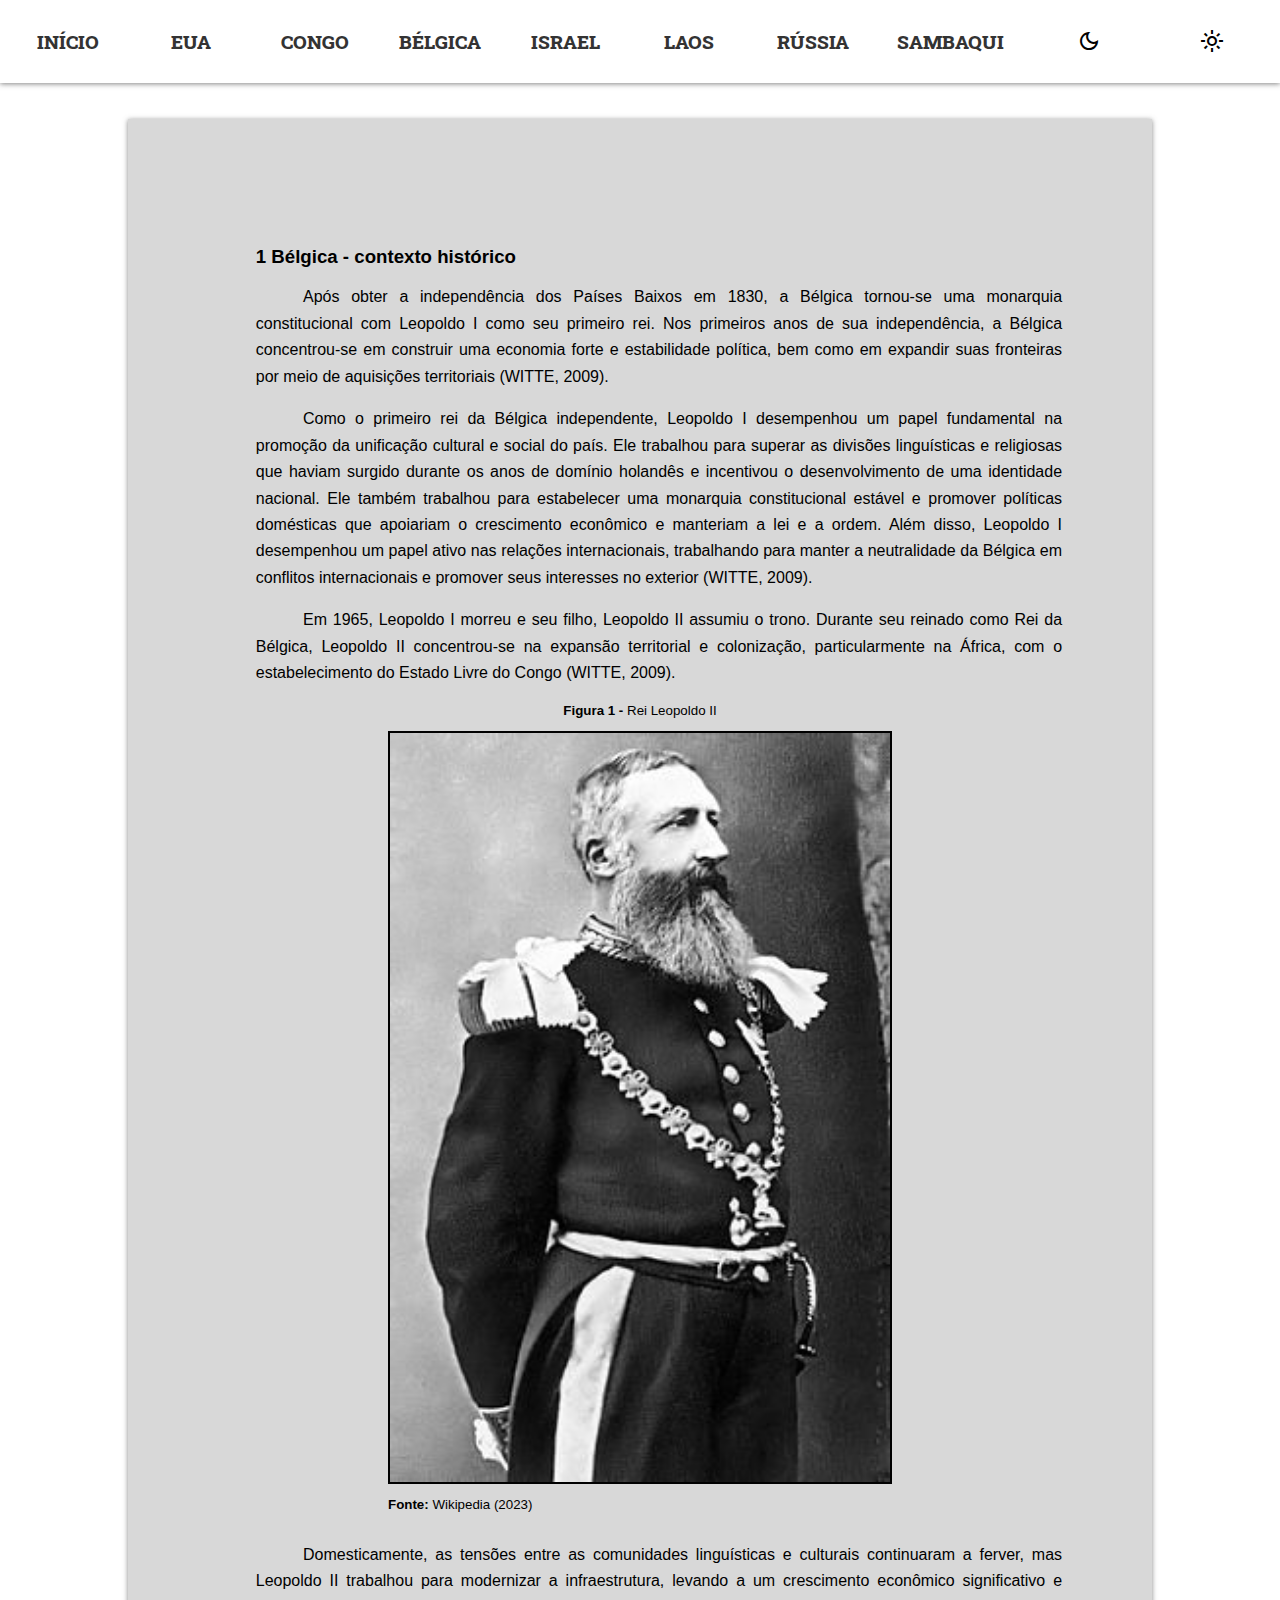
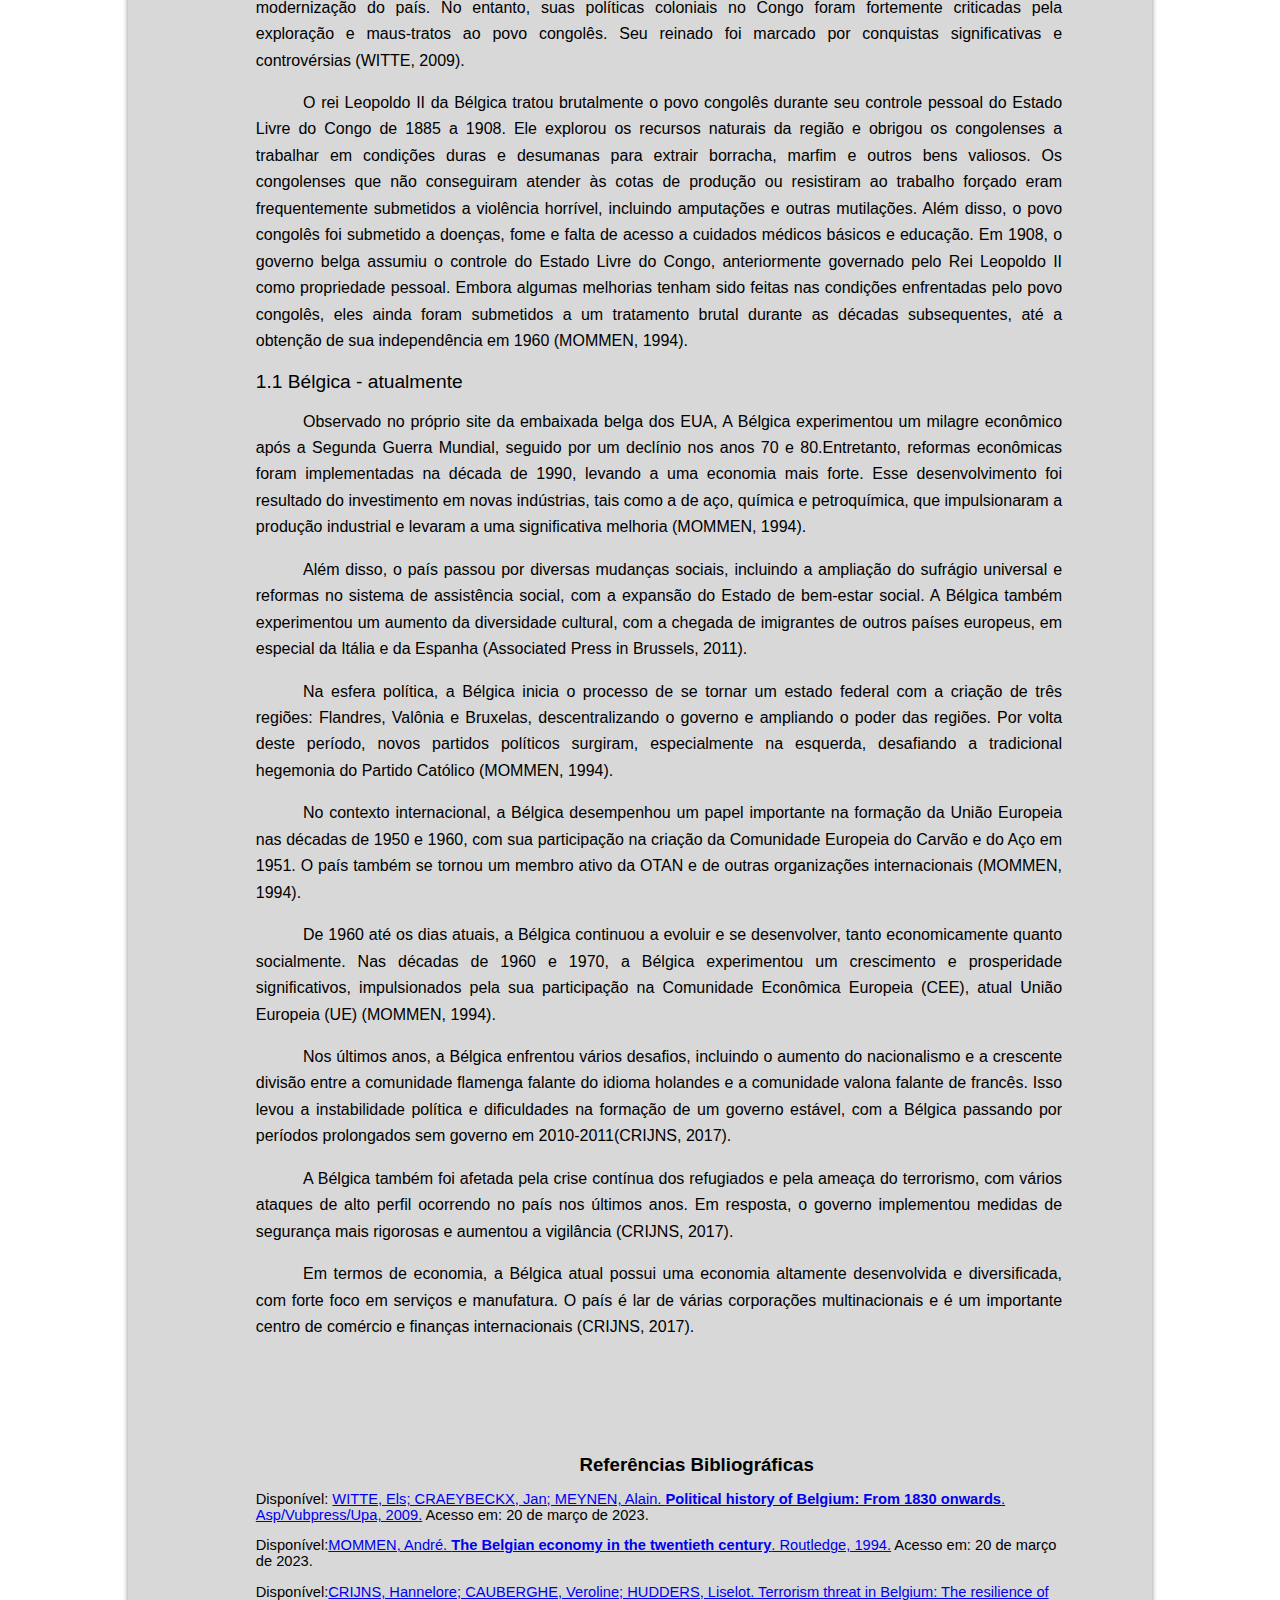
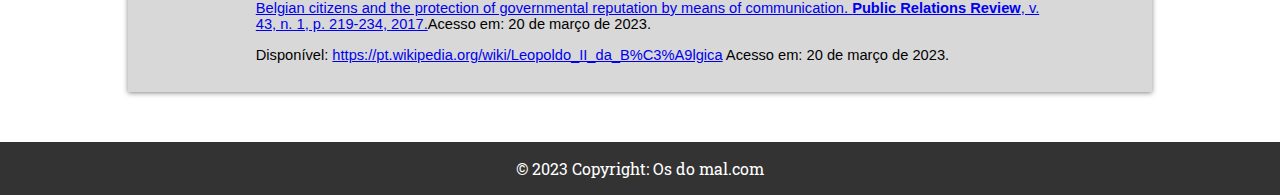
==== Belgica.html @ b2eecdba "commit" ====
<!DOCTYPE html>
<html lang="en">
<head>
    <meta charset="UTF-8">
    <meta http-equiv="X-UA-Compatible" content="IE=edge">
    <meta name="viewport" content="width=device-width, initial-scale=1.0">
    <title>Bélgica</title>
    <link rel="stylesheet" href="trabalho1.2.css">
    <link rel="shortcut icon" href="images/all32.png" type="image/x-icon">
    <style>
      @import url('https://fonts.googleapis.com/css2?family=Roboto+Slab&display=swap');
    </style>
    <link rel="stylesheet" href="https://fonts.googleapis.com/css2?family=Material+Symbols+Outlined:opsz,wght,FILL,GRAD@48,400,0,0" />
<style>
  
  .dark-mode {
    background-color: rgb(47, 48, 49);
    transition: 400ms;
  }

  .text-dark-mode a {
    color: white;
    transition: 400ms;
  }

  .title-dark-mode .text {
    color: white;
    transition: 400ms;
  }
  
 .light-mode {
  background-color: var(--light);
  transition: 400ms;
 }
 
 .text-light-mode a {
  color: var(--dark);
  transition: 400ms;
 }

 .title-light-mode .text {
  color: var(--dark);
  transition: 400ms;
 }
 .dark-mode footer {
  background-color: var(--light);
 }

 .dark-mode footer>p {
  color: black;
 }
 .dark-mode .referencia>a {
  color: blue;
}
</style>
  </head>
<body>
    <div class="wrapper">
      <nav class="main-nav">
        <ul>
          <li ><a href="index.html" >Início</a></li>
          <li><a href="EUA.html">EUA</a></li>
          <li><a href="Congo.html">Congo</a></li>
          <li><a href="Belgica.html">Bélgica</a></li>
          <li><a href="Israel.html">Israel</a></li>
          <li><a href="Laos.html">Laos</a></li>
          <li><a href="Russia.html">Rússia</a></li>
          <li><a href="Sambaqui.html">Sambaqui</a></li>
          <button class="material-symbols-outlined" onclick="darkMode()">
            dark_mode
           </button>
           <li style="display: inline-grid;
           align-items: center;
           justify-content: center;
           background-color: #33333300;
           border: 0;">
           <button class="material-symbols-outlined" onclick="lightMode()">
            light_mode
          </button></li>
        </ul>
        
      </nav>
      <section class="bodytext">
      <main class="showcase">
      <h1 class="titulo"> 1 Bélgica -  contexto histórico</h1>
    
      <p class="congo">Após obter a independência dos Países Baixos em 1830, a Bélgica tornou-se uma monarquia constitucional com Leopoldo I como seu primeiro rei. Nos primeiros anos de sua independência, a Bélgica concentrou-se em construir uma economia forte e estabilidade política, bem como em expandir suas fronteiras por meio de aquisições territoriais (WITTE, 2009).</p>
      <p class="congo">Como o primeiro rei da Bélgica independente, Leopoldo I desempenhou um papel fundamental na promoção da unificação cultural e social do país. Ele trabalhou para superar as divisões linguísticas e religiosas que haviam surgido durante os anos de domínio holandês e incentivou o desenvolvimento de uma identidade nacional. Ele também trabalhou para estabelecer uma monarquia constitucional estável e promover políticas domésticas que apoiariam o crescimento econômico e manteriam a lei e a ordem. Além disso, Leopoldo I desempenhou um papel ativo nas relações internacionais, trabalhando para manter a neutralidade da Bélgica em conflitos internacionais e promover seus interesses no exterior (WITTE, 2009).</p>
      <p class="congo">Em 1965, Leopoldo I morreu e seu filho, Leopoldo II assumiu o trono. Durante seu reinado como Rei da Bélgica, Leopoldo II concentrou-se na expansão territorial e colonização, particularmente na África, com o estabelecimento do Estado Livre do Congo (WITTE, 2009).</p>
      <p class="imageTitle"> <b>Figura 1 - </b>Rei Leopoldo II</p>
      <div class="itemImg">
        <div class="fontImg">
        <img src="images/belgLeopoldo.jpg" alt="" class="image">
        <p class="imagemSubtitulo"> <b>Fonte:</b> Wikipedia (2023) </p>
      </div>
      </div>
      <p class="congo">Domesticamente, as tensões entre as comunidades linguísticas e culturais continuaram a ferver, mas Leopoldo II trabalhou para modernizar a infraestrutura, levando a um crescimento econômico significativo e modernização do país. No entanto, suas políticas coloniais no Congo foram fortemente criticadas pela exploração e maus-tratos ao povo congolês. Seu reinado foi marcado por conquistas significativas e controvérsias (WITTE, 2009).</p>
      <p class="congo">O rei Leopoldo II da Bélgica tratou brutalmente o povo congolês durante seu controle pessoal do Estado Livre do Congo de 1885 a 1908. Ele explorou os recursos naturais da região e obrigou os congolenses a trabalhar em condições duras e desumanas para extrair borracha, marfim e outros bens valiosos. Os congolenses que não conseguiram atender às cotas de produção ou resistiram ao trabalho forçado eram frequentemente submetidos a violência horrível, incluindo amputações e outras mutilações. Além disso, o povo congolês foi submetido a doenças, fome e falta de acesso a cuidados médicos básicos e educação. Em 1908, o governo belga assumiu o controle do Estado Livre do Congo, anteriormente governado pelo Rei Leopoldo II como propriedade pessoal. Embora algumas melhorias tenham sido feitas nas condições enfrentadas pelo povo congolês, eles ainda foram submetidos a um tratamento brutal durante as décadas subsequentes, até a obtenção de sua independência em 1960 (MOMMEN, 1994).</p>
    
      <h1 class="subtitulo"> 1.1 Bélgica - atualmente</h1>

      <p class="congo">Observado no próprio site da embaixada belga dos EUA, A Bélgica experimentou um milagre econômico após a Segunda Guerra Mundial, seguido por um declínio nos anos 70 e 80.Entretanto, reformas econômicas foram implementadas na década de 1990, levando a uma economia mais forte. Esse desenvolvimento foi resultado do investimento em novas indústrias, tais como a de aço, química e petroquímica, que impulsionaram a produção industrial e levaram a uma significativa melhoria (MOMMEN, 1994).</p>
      <p class="congo">Além disso, o país passou por diversas mudanças sociais, incluindo a ampliação do sufrágio universal e reformas no sistema de assistência social, com a expansão do Estado de bem-estar social. A Bélgica também experimentou um aumento da diversidade cultural, com a chegada de imigrantes de outros países europeus, em especial da Itália e da Espanha (Associated Press in Brussels, 2011).</p>
      <p class="congo">Na esfera política, a Bélgica inicia o processo de se tornar um estado federal com a criação de três regiões: Flandres, Valônia e Bruxelas, descentralizando o governo e ampliando o poder das regiões. Por volta deste período, novos partidos políticos surgiram, especialmente na esquerda, desafiando a tradicional hegemonia do Partido Católico (MOMMEN, 1994).</p>
      <p class="congo">No contexto internacional, a Bélgica desempenhou um papel importante na formação da União Europeia nas décadas de 1950 e 1960, com sua participação na criação da Comunidade Europeia do Carvão e do Aço em 1951. O país também se tornou um membro ativo da OTAN e de outras organizações internacionais (MOMMEN, 1994).</p>
      <p class="congo">De 1960 até os dias atuais, a Bélgica continuou a evoluir e se desenvolver, tanto economicamente quanto socialmente. Nas décadas de 1960 e 1970, a Bélgica experimentou um crescimento e prosperidade significativos, impulsionados pela sua participação na Comunidade Econômica Europeia (CEE), atual União Europeia (UE) (MOMMEN, 1994).</p>
      <p class="congo">Nos últimos anos, a Bélgica enfrentou vários desafios, incluindo o aumento do nacionalismo e a crescente divisão entre a comunidade flamenga falante do idioma holandes e a comunidade valona falante de francês. Isso levou a instabilidade política e dificuldades na formação de um governo estável, com a Bélgica passando por períodos prolongados sem governo em 2010-2011(CRIJNS, 2017).</p>
      <p class="congo">A Bélgica também foi afetada pela crise contínua dos refugiados e pela ameaça do terrorismo, com vários ataques de alto perfil ocorrendo no país nos últimos anos. Em resposta, o governo implementou medidas de segurança mais rigorosas e aumentou a vigilância (CRIJNS, 2017).</p>
      <p class="congo">Em termos de economia, a Bélgica atual possui uma economia altamente desenvolvida e diversificada, com forte foco em serviços e manufatura. O país é lar de várias corporações multinacionais e é um importante centro de comércio e finanças internacionais (CRIJNS, 2017).</p>
      
      <h1 class="titulor">Referências Bibliográficas</h1>
      <p class="referencia"> Disponível: <a href="WITTE, Els; CRAEYBECKX, Jan; MEYNEN, Alain. Political history of Belgium: From 1830 onwards. Asp/Vubpress/Upa, 2009."> WITTE, Els; CRAEYBECKX, Jan; MEYNEN, Alain. <b>Political history of Belgium: From 1830 onwards</b>. Asp/Vubpress/Upa, 2009.</a> Acesso em: 20 de março de 2023.</p>
      <p class="referencia"> Disponível:<a href="MOMMEN, André. The Belgian economy in the twentieth century. Routledge, 1994.">MOMMEN, André. <b>The Belgian economy in the twentieth century</b>. Routledge, 1994.</a> Acesso em: 20 de março de 2023.</p>
      <p class="referencia"> Disponível:<a href="CRIJNS, Hannelore; CAUBERGHE, Veroline; HUDDERS, Liselot. Terrorism threat in Belgium: The resilience of Belgian citizens and the protection of governmental reputation by means of communication. Public Relations Review, v. 43, n. 1, p. 219-234, 2017." >CRIJNS, Hannelore; CAUBERGHE, Veroline; HUDDERS, Liselot. Terrorism threat in Belgium: The resilience of Belgian citizens and the protection of governmental reputation by means of communication. <b>Public Relations Review</b>, v. 43, n. 1, p. 219-234, 2017.</a>Acesso em: 20 de março de 2023.</p>
      <p class="referencia"> Disponível: <a href="https://pt.wikipedia.org/wiki/Leopoldo_II_da_B%C3%A9lgica"> https://pt.wikipedia.org/wiki/Leopoldo_II_da_B%C3%A9lgica</a> Acesso em: 20 de março de 2023.</p>
    </main>

    </div>
    </section>
        <footer>
          <p>&copy 2023 Copyright: Os do mal.com</p>
        </footer>
      </body>

    <script>
      let element = document.body;
     function darkMode() {
       element.classList.toggle("text-dark-mode");
       element.classList.toggle("dark-mode");
       element.classList.toggle("title-dark-mode");  
       
     }

     function lightMode() {
       element.classList.toggle("text-light-mode");
       element.classList.toggle("light-mode");
       element.classList.toggle("title-light-mode");
     }
   </script>
    </html>
---- trabalho1.2.css ----
:root {
  --dark: #333;
  --light: #fff;
  --shadow: 0 1px 5px rgba(104, 104, 104, 0.8);
  font-family: 'Roboto Slab', serif;
}

html {
  box-sizing: border-box;

}

body {
  background-color: var(--light);

  margin: 0;
}

.button {
  background-color: var(--dark);
  color: var(--light);
  padding: 0.6rem 1.3rem;
  text-decoration: none;
  border: 0;
}

.image {
  max-width: 100%;
}

.wrapper {
  display: grid;
  gap: 20px;
}

.main-nav ul {
  display: grid;
  gap: 20px;
  grid-template-columns: repeat(10, 1fr);
  list-style: none;
  padding: 1rem;
  margin-left: 0em;
  margin-right: 0rem;
  box-shadow: var(--shadow);
  margin-top: 0px;
}

.main-nav #home {
  font-weight: 700;
  font-size: 0.9rem;

}

.main-nav a {
  display: block;
  text-decoration: none;
  padding: 0.8rem;
  text-align: center;
  color: var(--dark);
  text-transform: uppercase;
  font-size: 1.2rem;
  overflow: hidden;
  white-space: nowrap;
}

.main-nav a:hover {
  text-decoration: underline;
}

.main-nav a {
  font-weight: 800;
}

.main-nav .material-symbols-outlined {
  display: inline-grid;
  align-items: center;
  justify-content: center;
  background-color: #33333300;
  border: 0;
}

.bodytext {
  display: grid;
  gap: 20px;
  grid-template-areas:
    'showcase showcase'
    'showcase showcase';
  text-align: justify;

}

.showcase {
  grid-area: showcase;
  background-color: #d8d8d8;
  box-shadow: var(--shadow);
  padding: 0.9rem;
  margin-left: 22vw;
  margin-right: 22vw;
  min-height: 50rem;
}

.topbox {
  background: var(--primary);
  display: grid;
  align-items: center;
  justify-items: center;
  box-shadow: var(--shadow);
  padding: 1.5rem;

}

.topbox-a {
  grid-area: topbox-a;
}

.topbox-b {
  grid-area: topbox-b;
}

.images {
  display: grid;
  gap: 20px;
  grid-template-columns: repeat(auto-fit, minmax(200px, 1fr));
  width: 100%;
}

.images img {
  width: 80%;

}

footer {
  background-color: var(--dark);
  color: var(--light);
  text-align: center;
  margin-top: 50px;
  padding-top: 1rem;
  padding-bottom: 1rem;
  width: 100%;
}

footer>p {
  margin: 0px;
}

.text-box {
  display: grid;
  grid-template-columns: 1fr 9fr 1fr 1fr 1fr;


}

.text {
  display: grid;
  font-family: 'Roboto Slab', serif;
  font-size: 3.5rem;
  text-transform: uppercase;
  text-indent: 3rem;
  grid-column: 2 / 3;
}

.congo {
  text-indent: 1.25cm;
  text-align: justify;
  font-family: Arial;
  line-height: 0.7cm;
  margin-left: 3cm;
  margin-right: 2cm;
  font-size: 1rem;
}

.lista {
  text-align: justify;
  font-family: Arial;
  line-height: 0.7cm;
  margin-left: 3cm;
  margin-right: 2cm;
  font-family: Arial;
}

.image {
  display: block;
  margin-left: auto;
  margin-right: auto;
  width: 500px;
  border: solid black 2px;

}

.imageTitle {
  font-family: Arial;
  font-size: 10pt;
  text-align: center;
}

.subtitulo {
  font-weight: normal;
  font-size: 1.2rem;
  text-indent: 3cm;
  font-family: Arial;
  margin-bottom: 0.5rem;
}

.titulo {
  text-indent: 3cm;
  font-size: 14pt;
  font-family: Arial;
  margin-top: 3cm;
  margin-bottom: 0.5rem;
}

.tituloS {
  text-indent: 3cm;
  font-size: 14pt;
  font-family: Arial;
  margin-bottom: 0.5rem;
}


.imagemSubtitulo {
  font-family: Arial;
  font-size: 10pt;
}

.itemImg {
  text-align: center;

}

.fontImg {
  text-align: left;
  display: inline-block;

}

.referencia {
  line-height: normal;
  margin-left: 3cm;
  margin-right: 2cm;
  font-size: 11pt;
  font-family: Arial;
  text-align: left;
}

.titulor {
  text-indent: 3cm;
  font-size: 14pt;
  font-family: Arial;
  margin-top: 3cm;
  text-align: center;
}

@media(max-width: 1286px) {
  .showcase {
    margin-left: 10vw;
    margin-right: 10vw;
    
  }
  

}



@media(max-width: 896px) {
  .bodytext {
    grid-template-areas:
      'showcase showcase'
      'topbox-a topbox-b'
  }

  .main-nav ul {
    grid-template-columns: 1fr;
  }

  .showcase {
    margin-left: 0.5vw;
    margin-right: 0.5vw;
  }

  .text {
    font-size: 3rem;
    grid-column: 2 / 7;
    text-indent: 2rem;
    overflow: hidden;
    white-space: nowrap;
    margin-left: -0.8rem;
  }

  :root {
    zoom: 35%;


  }

.congo {
  font-size: 1.8rem;
}

.titulo {
  font-size: 2rem;
}

.imageTitle {
  font-size: 1.2rem;
}

.imagemSubtitulo {
  font-size: 1.2rem;
}

.titulor {
  font-size: 2rem;
}

.referencia {
  font-size: 1.4rem
}

.subtitulo {
  font-size: 2.2rem;
}
 
}
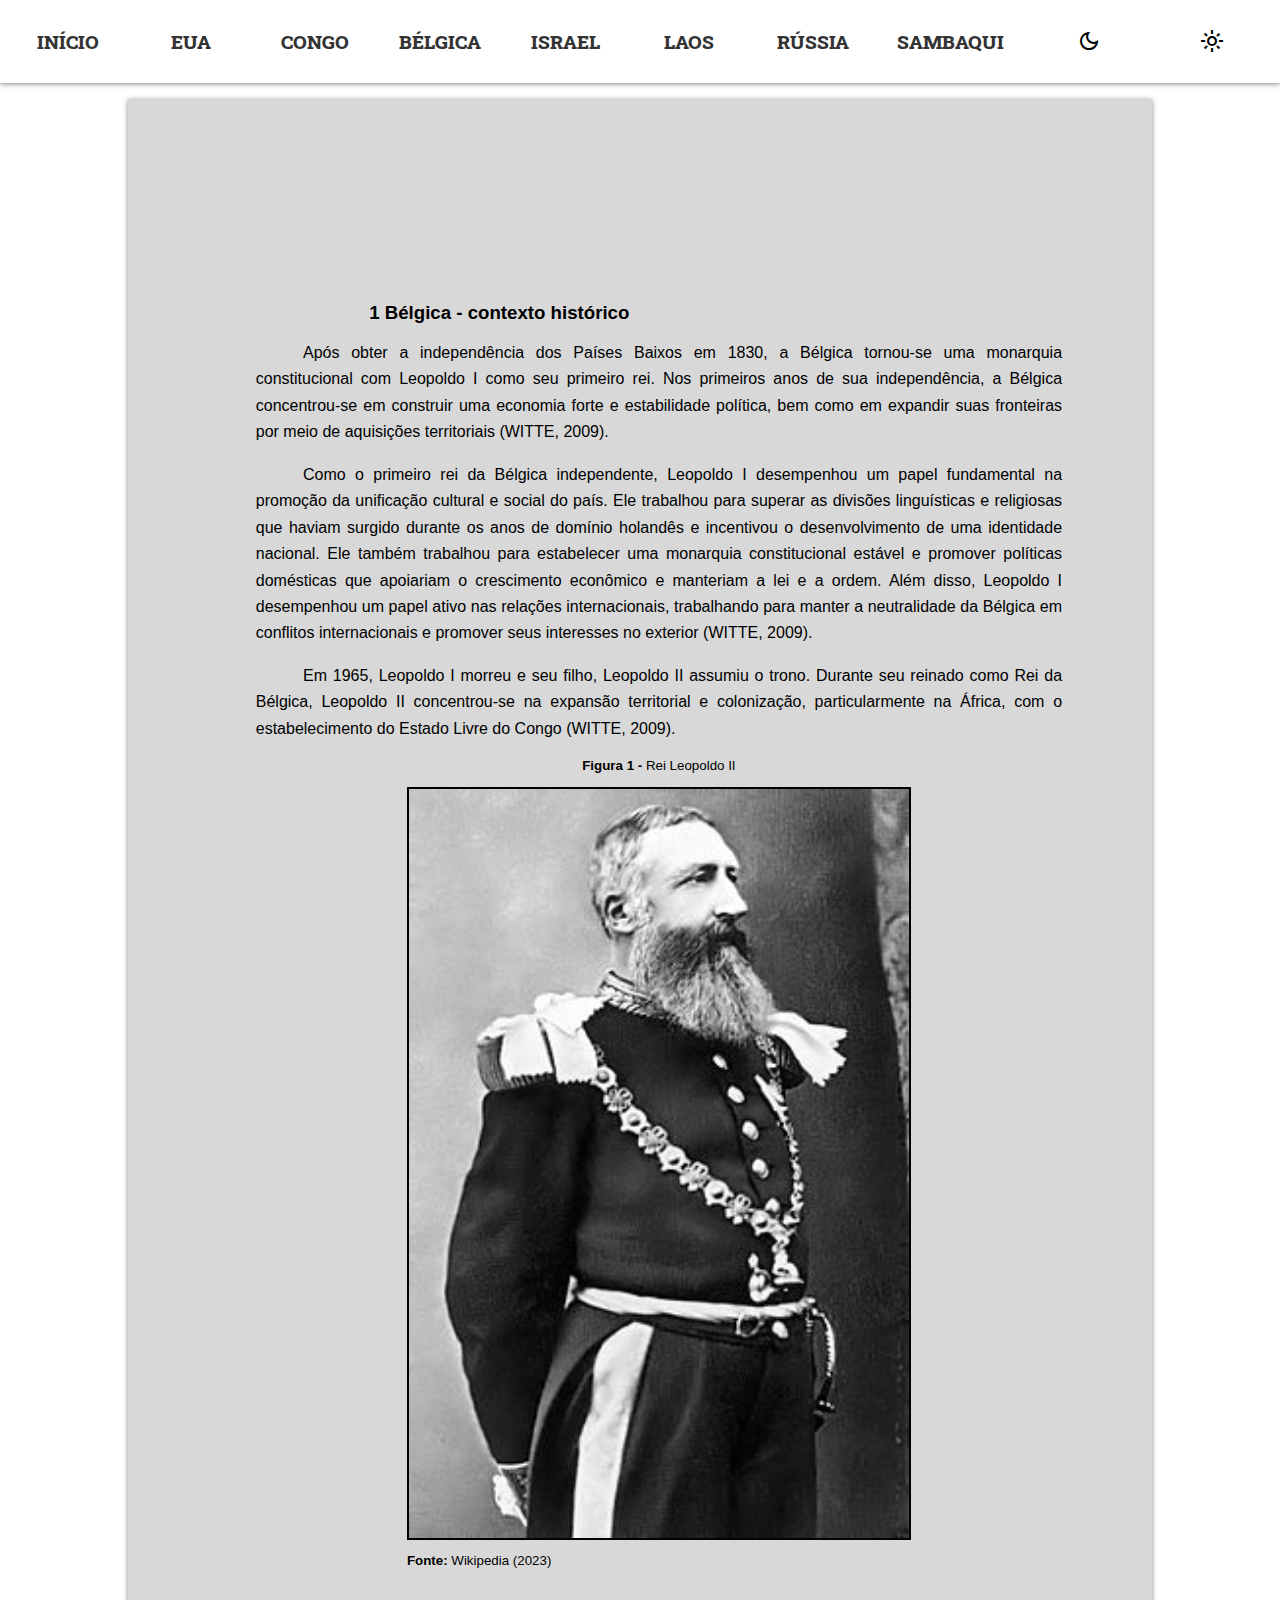
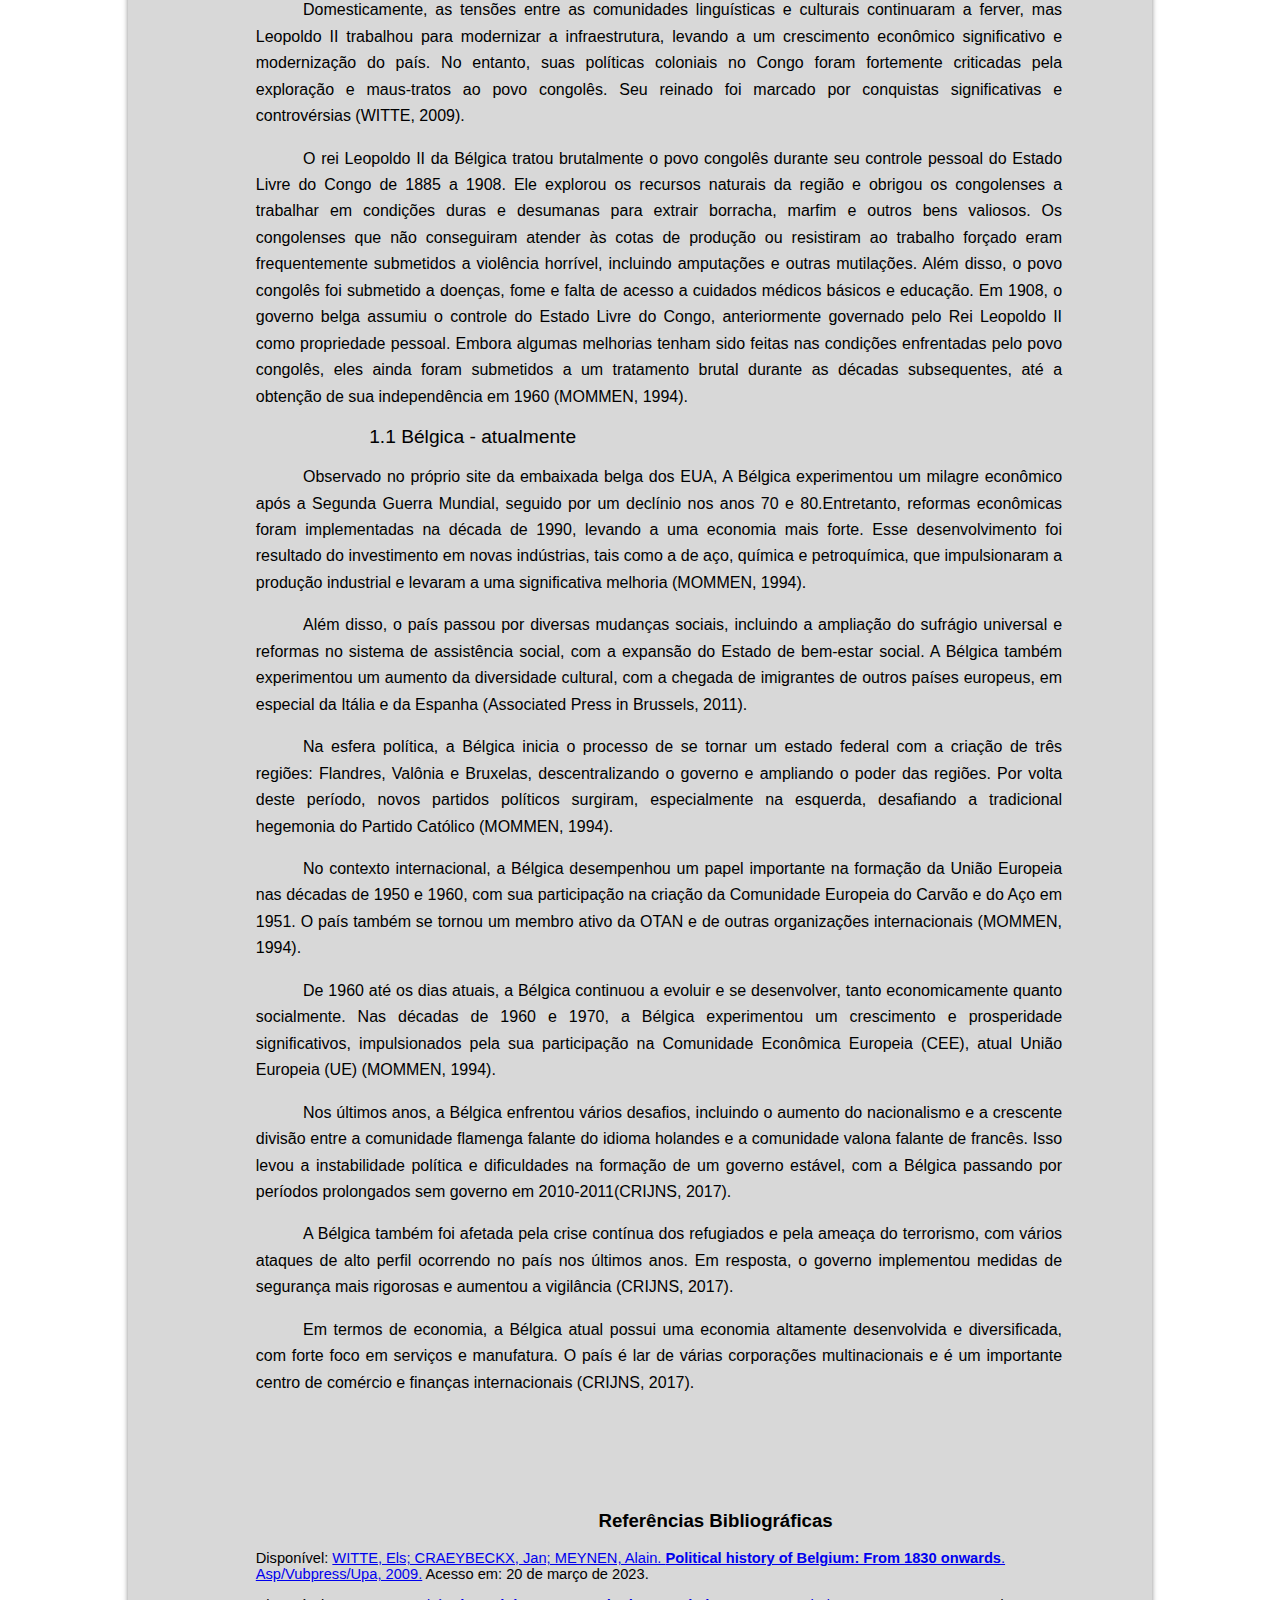
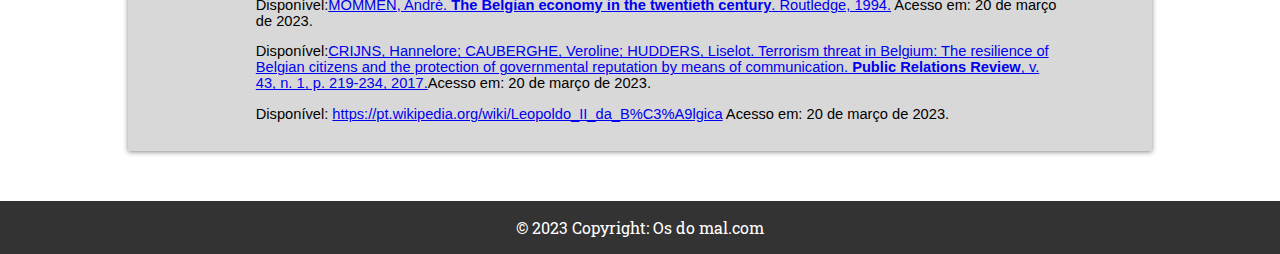
==== commit 122ca8c8: "msg" ====
--- a/Belgica.html
+++ b/Belgica.html
@@ -55,7 +55,7 @@
 </style>
   </head>
 <body>
-    <div class="wrapper">
+  <header>
       <nav class="main-nav">
         <ul>
           <li ><a href="index.html" >Início</a></li>
@@ -80,6 +80,7 @@
         </ul>
         
       </nav>
+    </header>
       <section class="bodytext">
       <main class="showcase">
       <h1 class="titulo"> 1 Bélgica -  contexto histórico</h1>
@@ -97,7 +98,7 @@
       <p class="congo">Domesticamente, as tensões entre as comunidades linguísticas e culturais continuaram a ferver, mas Leopoldo II trabalhou para modernizar a infraestrutura, levando a um crescimento econômico significativo e modernização do país. No entanto, suas políticas coloniais no Congo foram fortemente criticadas pela exploração e maus-tratos ao povo congolês. Seu reinado foi marcado por conquistas significativas e controvérsias (WITTE, 2009).</p>
       <p class="congo">O rei Leopoldo II da Bélgica tratou brutalmente o povo congolês durante seu controle pessoal do Estado Livre do Congo de 1885 a 1908. Ele explorou os recursos naturais da região e obrigou os congolenses a trabalhar em condições duras e desumanas para extrair borracha, marfim e outros bens valiosos. Os congolenses que não conseguiram atender às cotas de produção ou resistiram ao trabalho forçado eram frequentemente submetidos a violência horrível, incluindo amputações e outras mutilações. Além disso, o povo congolês foi submetido a doenças, fome e falta de acesso a cuidados médicos básicos e educação. Em 1908, o governo belga assumiu o controle do Estado Livre do Congo, anteriormente governado pelo Rei Leopoldo II como propriedade pessoal. Embora algumas melhorias tenham sido feitas nas condições enfrentadas pelo povo congolês, eles ainda foram submetidos a um tratamento brutal durante as décadas subsequentes, até a obtenção de sua independência em 1960 (MOMMEN, 1994).</p>
     
-      <h1 class="subtitulo"> 1.1 Bélgica - atualmente</h1>
+      <h2 class="subtitulo"> 1.1 Bélgica - atualmente</h2>
 
       <p class="congo">Observado no próprio site da embaixada belga dos EUA, A Bélgica experimentou um milagre econômico após a Segunda Guerra Mundial, seguido por um declínio nos anos 70 e 80.Entretanto, reformas econômicas foram implementadas na década de 1990, levando a uma economia mais forte. Esse desenvolvimento foi resultado do investimento em novas indústrias, tais como a de aço, química e petroquímica, que impulsionaram a produção industrial e levaram a uma significativa melhoria (MOMMEN, 1994).</p>
       <p class="congo">Além disso, o país passou por diversas mudanças sociais, incluindo a ampliação do sufrágio universal e reformas no sistema de assistência social, com a expansão do Estado de bem-estar social. A Bélgica também experimentou um aumento da diversidade cultural, com a chegada de imigrantes de outros países europeus, em especial da Itália e da Espanha (Associated Press in Brussels, 2011).</p>
@@ -108,7 +109,7 @@
       <p class="congo">A Bélgica também foi afetada pela crise contínua dos refugiados e pela ameaça do terrorismo, com vários ataques de alto perfil ocorrendo no país nos últimos anos. Em resposta, o governo implementou medidas de segurança mais rigorosas e aumentou a vigilância (CRIJNS, 2017).</p>
       <p class="congo">Em termos de economia, a Bélgica atual possui uma economia altamente desenvolvida e diversificada, com forte foco em serviços e manufatura. O país é lar de várias corporações multinacionais e é um importante centro de comércio e finanças internacionais (CRIJNS, 2017).</p>
       
-      <h1 class="titulor">Referências Bibliográficas</h1>
+      <h3 class="titulor">Referências Bibliográficas</h3>
       <p class="referencia"> Disponível: <a href="WITTE, Els; CRAEYBECKX, Jan; MEYNEN, Alain. Political history of Belgium: From 1830 onwards. Asp/Vubpress/Upa, 2009."> WITTE, Els; CRAEYBECKX, Jan; MEYNEN, Alain. <b>Political history of Belgium: From 1830 onwards</b>. Asp/Vubpress/Upa, 2009.</a> Acesso em: 20 de março de 2023.</p>
       <p class="referencia"> Disponível:<a href="MOMMEN, André. The Belgian economy in the twentieth century. Routledge, 1994.">MOMMEN, André. <b>The Belgian economy in the twentieth century</b>. Routledge, 1994.</a> Acesso em: 20 de março de 2023.</p>
       <p class="referencia"> Disponível:<a href="CRIJNS, Hannelore; CAUBERGHE, Veroline; HUDDERS, Liselot. Terrorism threat in Belgium: The resilience of Belgian citizens and the protection of governmental reputation by means of communication. Public Relations Review, v. 43, n. 1, p. 219-234, 2017." >CRIJNS, Hannelore; CAUBERGHE, Veroline; HUDDERS, Liselot. Terrorism threat in Belgium: The resilience of Belgian citizens and the protection of governmental reputation by means of communication. <b>Public Relations Review</b>, v. 43, n. 1, p. 219-234, 2017.</a>Acesso em: 20 de março de 2023.</p>
@@ -118,9 +119,9 @@
     </div>
     </section>
         <footer>
-          <p>&copy 2023 Copyright: Os do mal.com</p>
+          <p>&copy; 2023 Copyright: Os do mal.com</p>
         </footer>
-      </body>
+
 
     <script>
       let element = document.body;
@@ -137,6 +138,7 @@
        element.classList.toggle("title-light-mode");
      }
    </script>
+   </body>
     </html>
    
          --- a/trabalho1.2.css
+++ b/trabalho1.2.css
@@ -80,22 +80,26 @@
 }
 
 .bodytext {
-  display: grid;
+  /*display: grid;
   gap: 20px;
   grid-template-areas:
     'showcase showcase'
     'showcase showcase';
-  text-align: justify;
+  text-align: justify;*/
+  background-color: #d8d8d8;
+  box-shadow: var(--shadow);
+  padding: 2cm 2cm 0 3cm;
+  margin-left: 22vw;
+  margin-right: 22vw;
 
 }
 
 .showcase {
   grid-area: showcase;
-  background-color: #d8d8d8;
-  box-shadow: var(--shadow);
+  
   padding: 0.9rem;
-  margin-left: 22vw;
-  margin-right: 22vw;
+  /*margin-left: 22vw;
+  margin-right: 22vw;*/
   min-height: 50rem;
 }
 
@@ -164,8 +168,8 @@
   text-align: justify;
   font-family: Arial;
   line-height: 0.7cm;
-  margin-left: 3cm;
-  margin-right: 2cm;
+  /*margin-left: 3cm;
+  margin-right: 2cm;*/
   font-size: 1rem;
 }
 
@@ -173,9 +177,10 @@
   text-align: justify;
   font-family: Arial;
   line-height: 0.7cm;
-  margin-left: 3cm;
-  margin-right: 2cm;
-  font-family: Arial;
+  /*margin-left: 3cm;
+  margin-right: 2cm;*/
+  font-family: Arial;
+  font-size: 1rem;
 }
 
 .image {
@@ -235,8 +240,8 @@
 
 .referencia {
   line-height: normal;
-  margin-left: 3cm;
-  margin-right: 2cm;
+ /* margin-left: 3cm;
+  margin-right: 2cm;*/
   font-size: 11pt;
   font-family: Arial;
   text-align: left;
@@ -251,7 +256,7 @@
 }
 
 @media(max-width: 1286px) {
-  .showcase {
+  .bodytext {
     margin-left: 10vw;
     margin-right: 10vw;
     
@@ -297,6 +302,10 @@
   font-size: 1.8rem;
 }
 
+.lista {
+  font-size: 1.8rem;
+}
+
 .titulo {
   font-size: 2rem;
 }
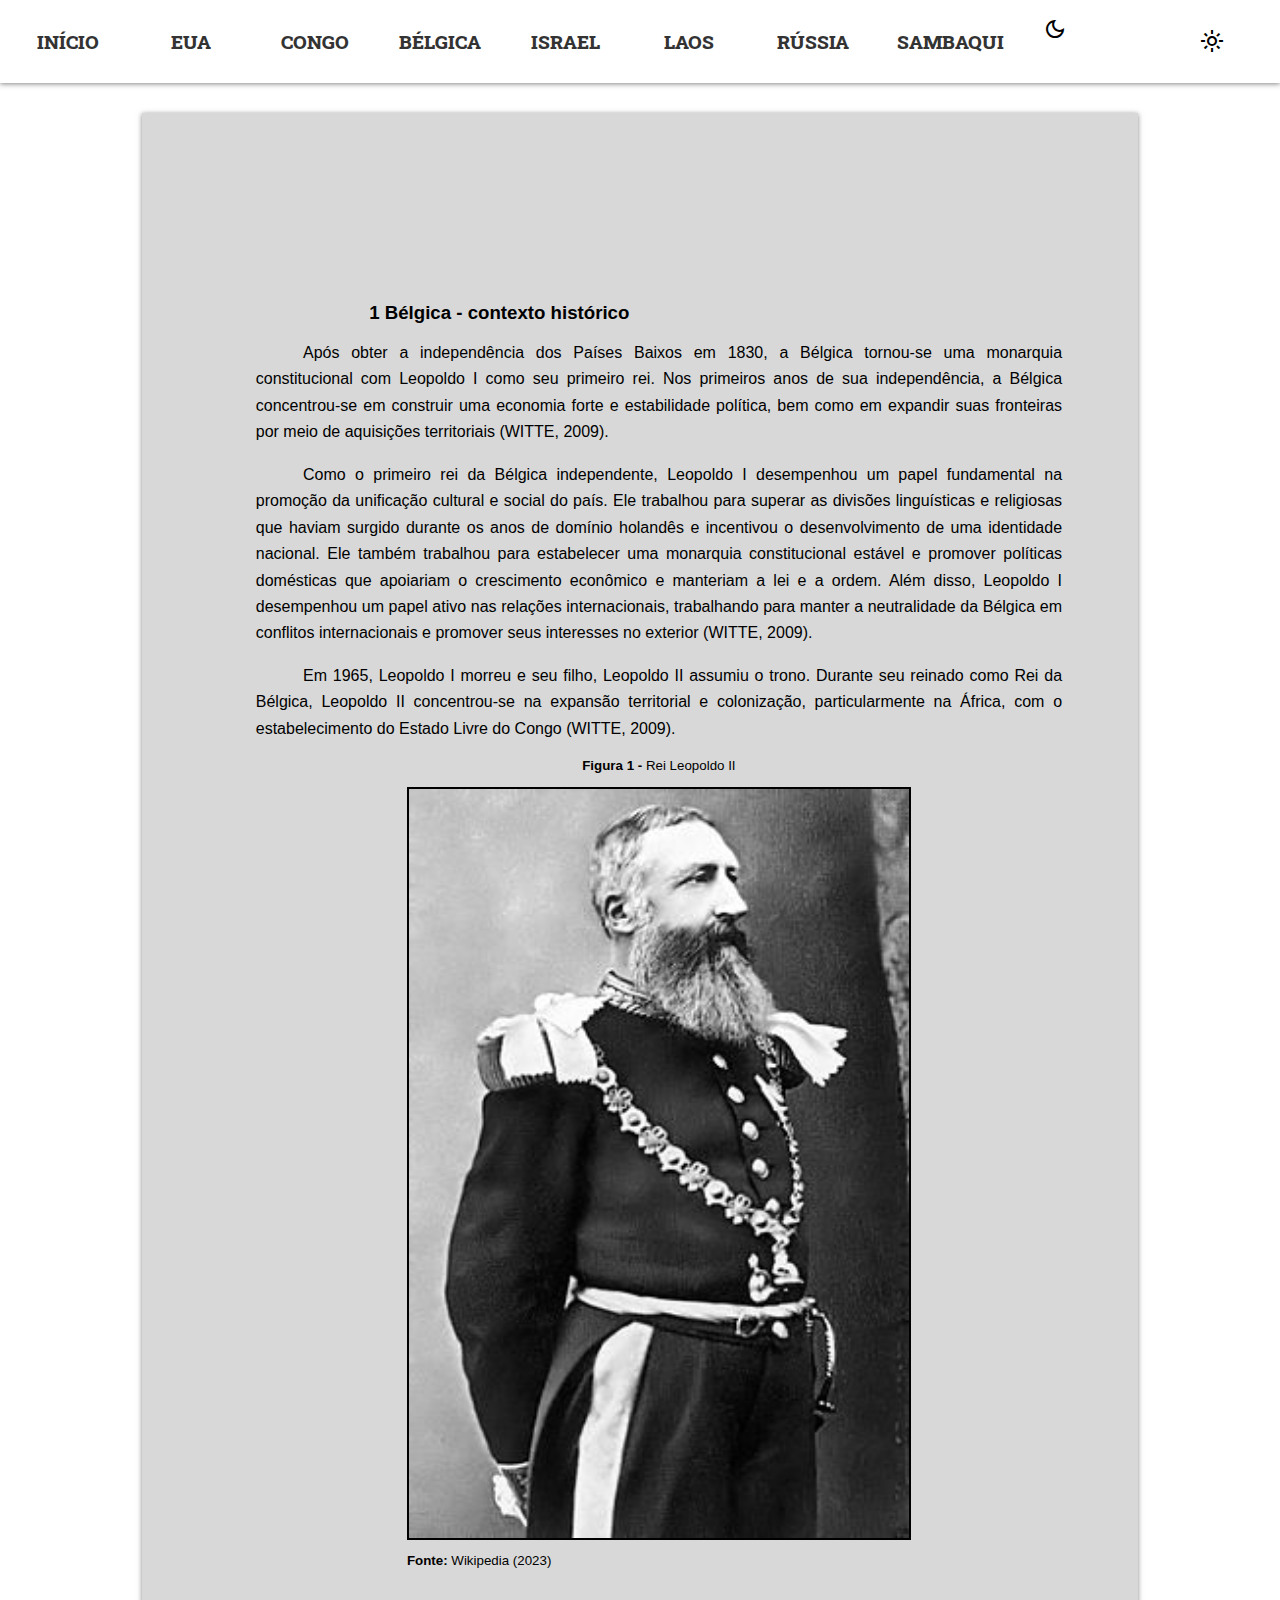
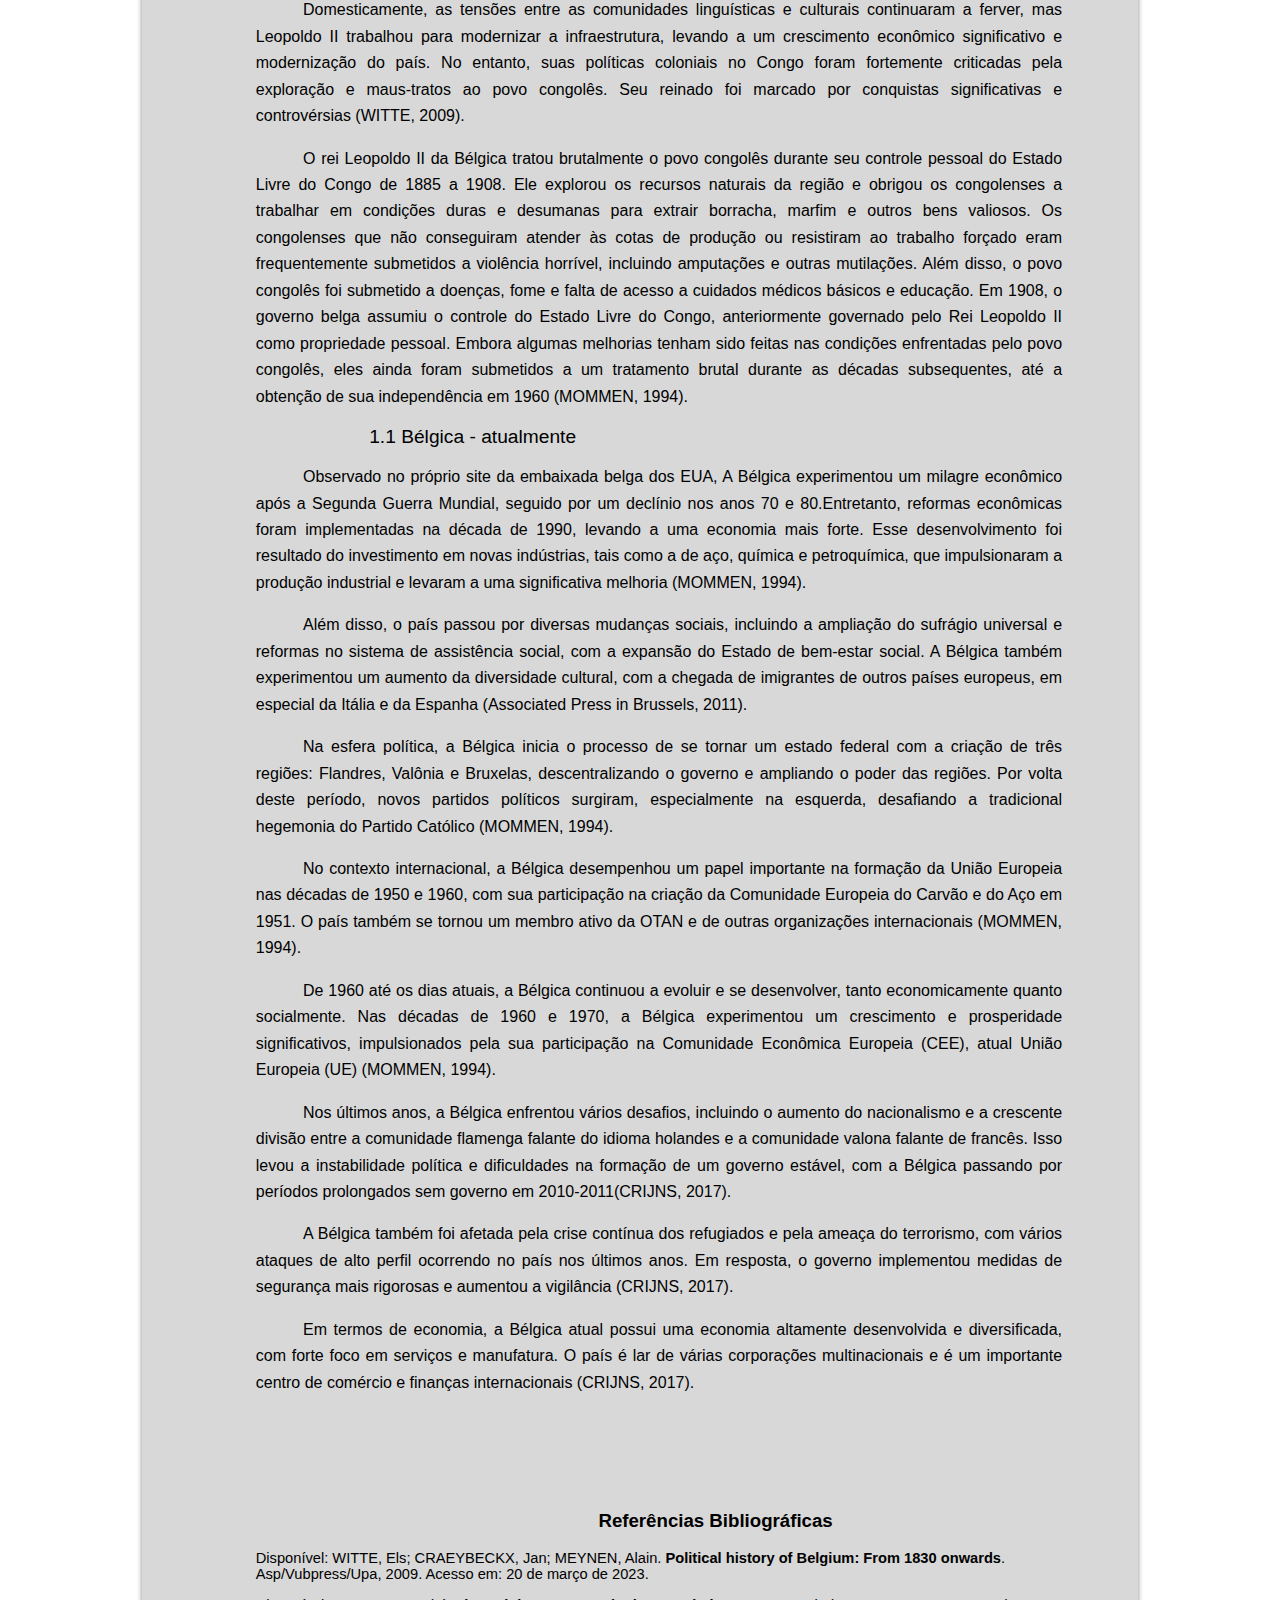
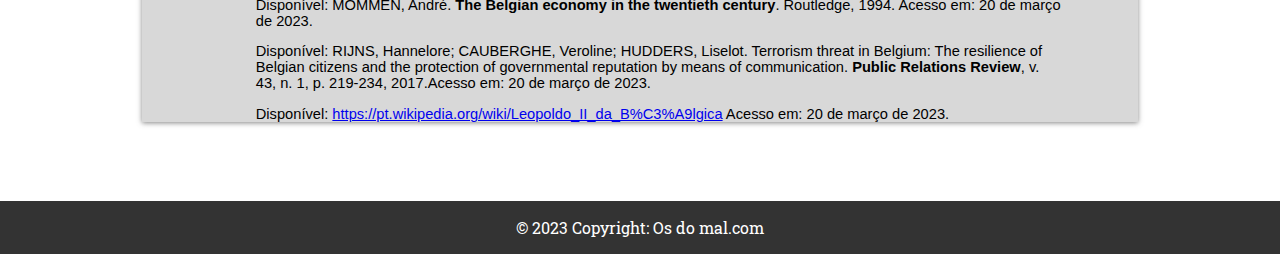
==== commit cd45d83f: "cuensertadu" ====
--- a/Belgica.html
+++ b/Belgica.html
@@ -1,5 +1,5 @@
 <!DOCTYPE html>
-<html lang="en">
+<html lang="pt-br">
 <head>
     <meta charset="UTF-8">
     <meta http-equiv="X-UA-Compatible" content="IE=edge">
@@ -10,7 +10,7 @@
     <style>
       @import url('https://fonts.googleapis.com/css2?family=Roboto+Slab&display=swap');
     </style>
-    <link rel="stylesheet" href="https://fonts.googleapis.com/css2?family=Material+Symbols+Outlined:opsz,wght,FILL,GRAD@48,400,0,0" />
+    <link rel="stylesheet" href="https://fonts.googleapis.com/css2?family=Material+Symbols+Outlined:opsz,wght,FILL,GRAD@48,400,0,0" >
 <style>
   
   .dark-mode {
@@ -66,9 +66,10 @@
           <li><a href="Laos.html">Laos</a></li>
           <li><a href="Russia.html">Rússia</a></li>
           <li><a href="Sambaqui.html">Sambaqui</a></li>
-          <button class="material-symbols-outlined" onclick="darkMode()">
-            dark_mode
+          <li><button class="material-symbols-outlined" onclick="darkMode()">
+            dark_mode 
            </button>
+          </li>
            <li style="display: inline-grid;
            align-items: center;
            justify-content: center;
@@ -81,8 +82,9 @@
         
       </nav>
     </header>
-      <section class="bodytext">
+ 
       <main class="showcase">
+        <section class="bodytext">
       <h1 class="titulo"> 1 Bélgica -  contexto histórico</h1>
     
       <p class="congo">Após obter a independência dos Países Baixos em 1830, a Bélgica tornou-se uma monarquia constitucional com Leopoldo I como seu primeiro rei. Nos primeiros anos de sua independência, a Bélgica concentrou-se em construir uma economia forte e estabilidade política, bem como em expandir suas fronteiras por meio de aquisições territoriais (WITTE, 2009).</p>
@@ -110,14 +112,16 @@
       <p class="congo">Em termos de economia, a Bélgica atual possui uma economia altamente desenvolvida e diversificada, com forte foco em serviços e manufatura. O país é lar de várias corporações multinacionais e é um importante centro de comércio e finanças internacionais (CRIJNS, 2017).</p>
       
       <h3 class="titulor">Referências Bibliográficas</h3>
-      <p class="referencia"> Disponível: <a href="WITTE, Els; CRAEYBECKX, Jan; MEYNEN, Alain. Political history of Belgium: From 1830 onwards. Asp/Vubpress/Upa, 2009."> WITTE, Els; CRAEYBECKX, Jan; MEYNEN, Alain. <b>Political history of Belgium: From 1830 onwards</b>. Asp/Vubpress/Upa, 2009.</a> Acesso em: 20 de março de 2023.</p>
-      <p class="referencia"> Disponível:<a href="MOMMEN, André. The Belgian economy in the twentieth century. Routledge, 1994.">MOMMEN, André. <b>The Belgian economy in the twentieth century</b>. Routledge, 1994.</a> Acesso em: 20 de março de 2023.</p>
-      <p class="referencia"> Disponível:<a href="CRIJNS, Hannelore; CAUBERGHE, Veroline; HUDDERS, Liselot. Terrorism threat in Belgium: The resilience of Belgian citizens and the protection of governmental reputation by means of communication. Public Relations Review, v. 43, n. 1, p. 219-234, 2017." >CRIJNS, Hannelore; CAUBERGHE, Veroline; HUDDERS, Liselot. Terrorism threat in Belgium: The resilience of Belgian citizens and the protection of governmental reputation by means of communication. <b>Public Relations Review</b>, v. 43, n. 1, p. 219-234, 2017.</a>Acesso em: 20 de março de 2023.</p>
+      <p class="referencia"> Disponível: WITTE, Els; CRAEYBECKX, Jan; MEYNEN, Alain. <b>Political history of Belgium: From 1830 onwards</b>. Asp/Vubpress/Upa, 2009. Acesso em: 20 de março de 2023.</p>
+      <p class="referencia"> Disponível: MOMMEN, André. <b>The Belgian economy in the twentieth century</b>. Routledge, 1994. Acesso em: 20 de março de 2023.</p>    
+      <p class="referencia"> Disponível: RIJNS, Hannelore; CAUBERGHE, Veroline; HUDDERS, Liselot. Terrorism threat in Belgium: The resilience of Belgian citizens and the protection of governmental reputation by means of communication. <b>Public Relations Review</b>, v. 43, n. 1, p. 219-234, 2017.Acesso em: 20 de março de 2023.</p>
       <p class="referencia"> Disponível: <a href="https://pt.wikipedia.org/wiki/Leopoldo_II_da_B%C3%A9lgica"> https://pt.wikipedia.org/wiki/Leopoldo_II_da_B%C3%A9lgica</a> Acesso em: 20 de março de 2023.</p>
+   
+    </section>
     </main>
 
-    </div>
-    </section>
+
+
         <footer>
           <p>&copy; 2023 Copyright: Os do mal.com</p>
         </footer>
--- a/trabalho1.2.css
+++ b/trabalho1.2.css
@@ -225,6 +225,7 @@
 .imagemSubtitulo {
   font-family: Arial;
   font-size: 10pt;
+  /*text-align: center;*/
 }
 
 .itemImg {
@@ -236,6 +237,11 @@
   text-align: left;
   display: inline-block;
 
+}
+figure, figcaption{
+  margin: 0;
+  padding: 0;
+  border: none;
 }
 
 .referencia {
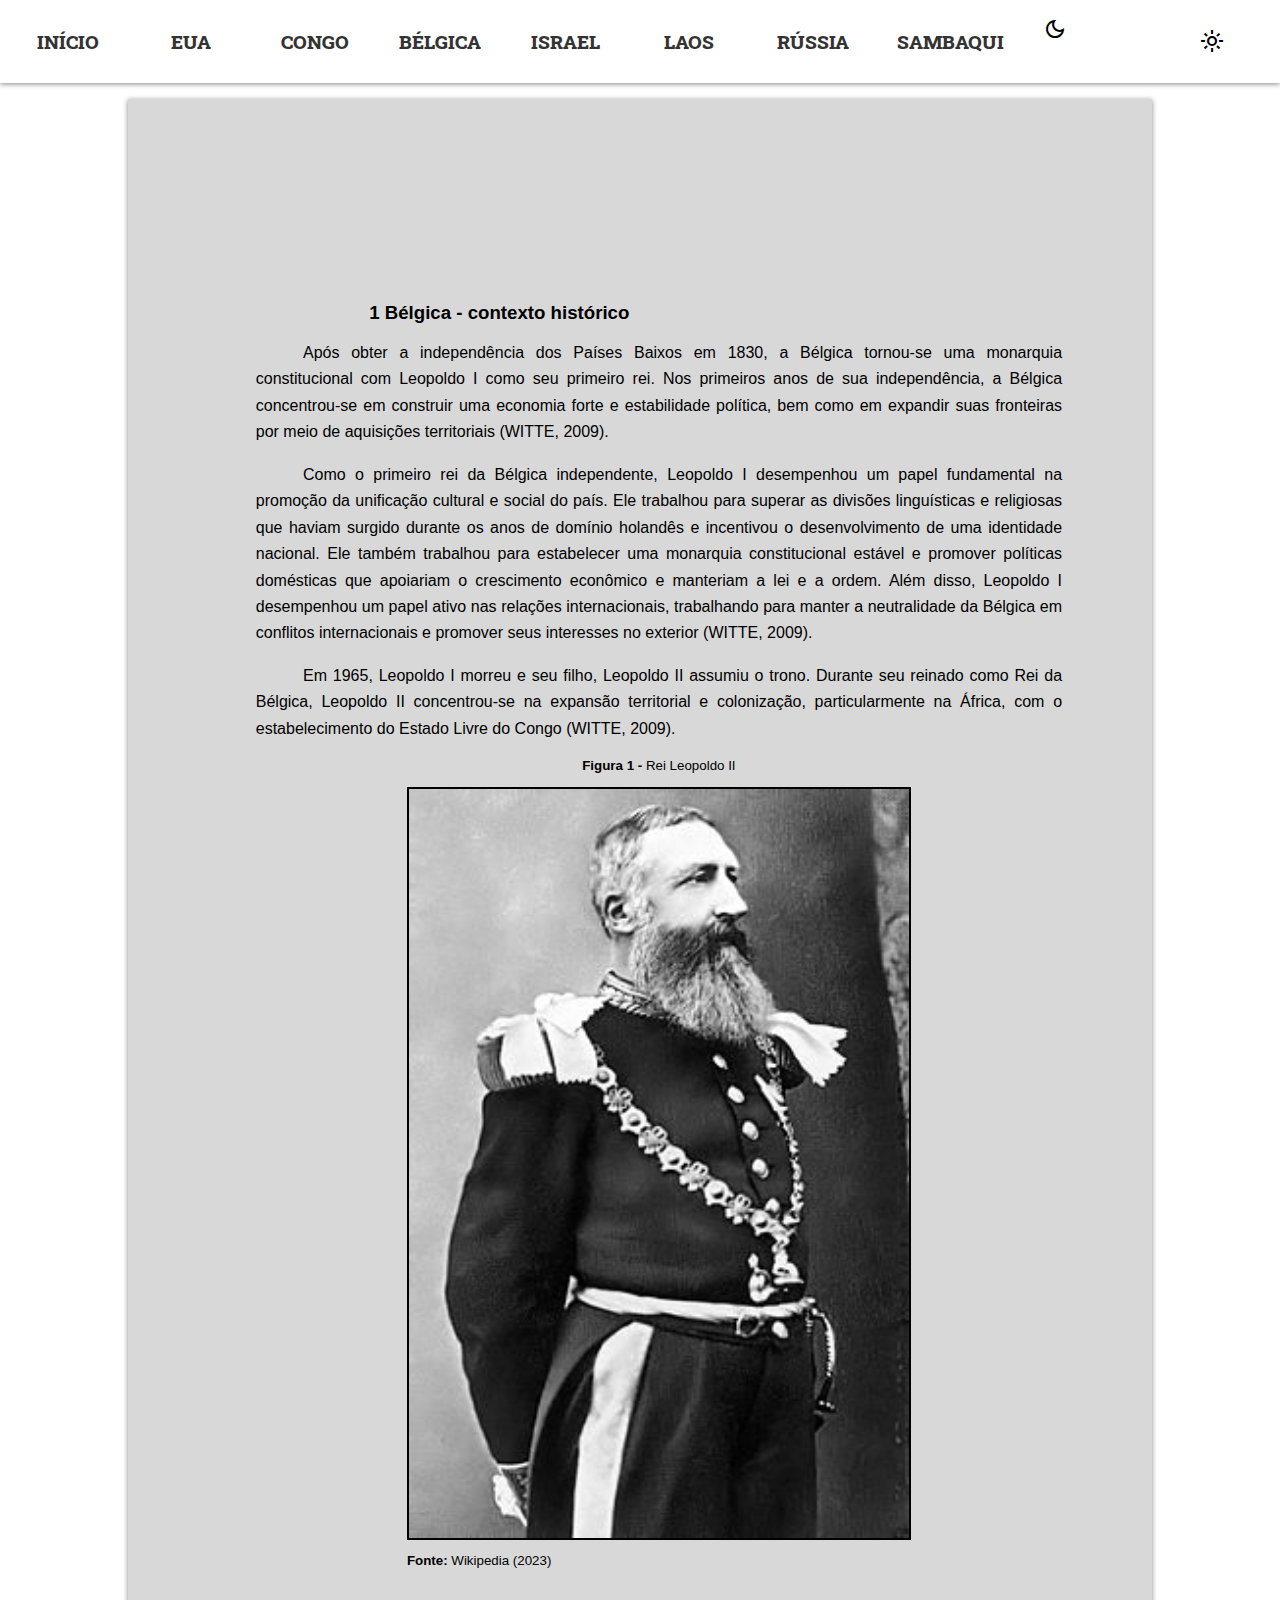
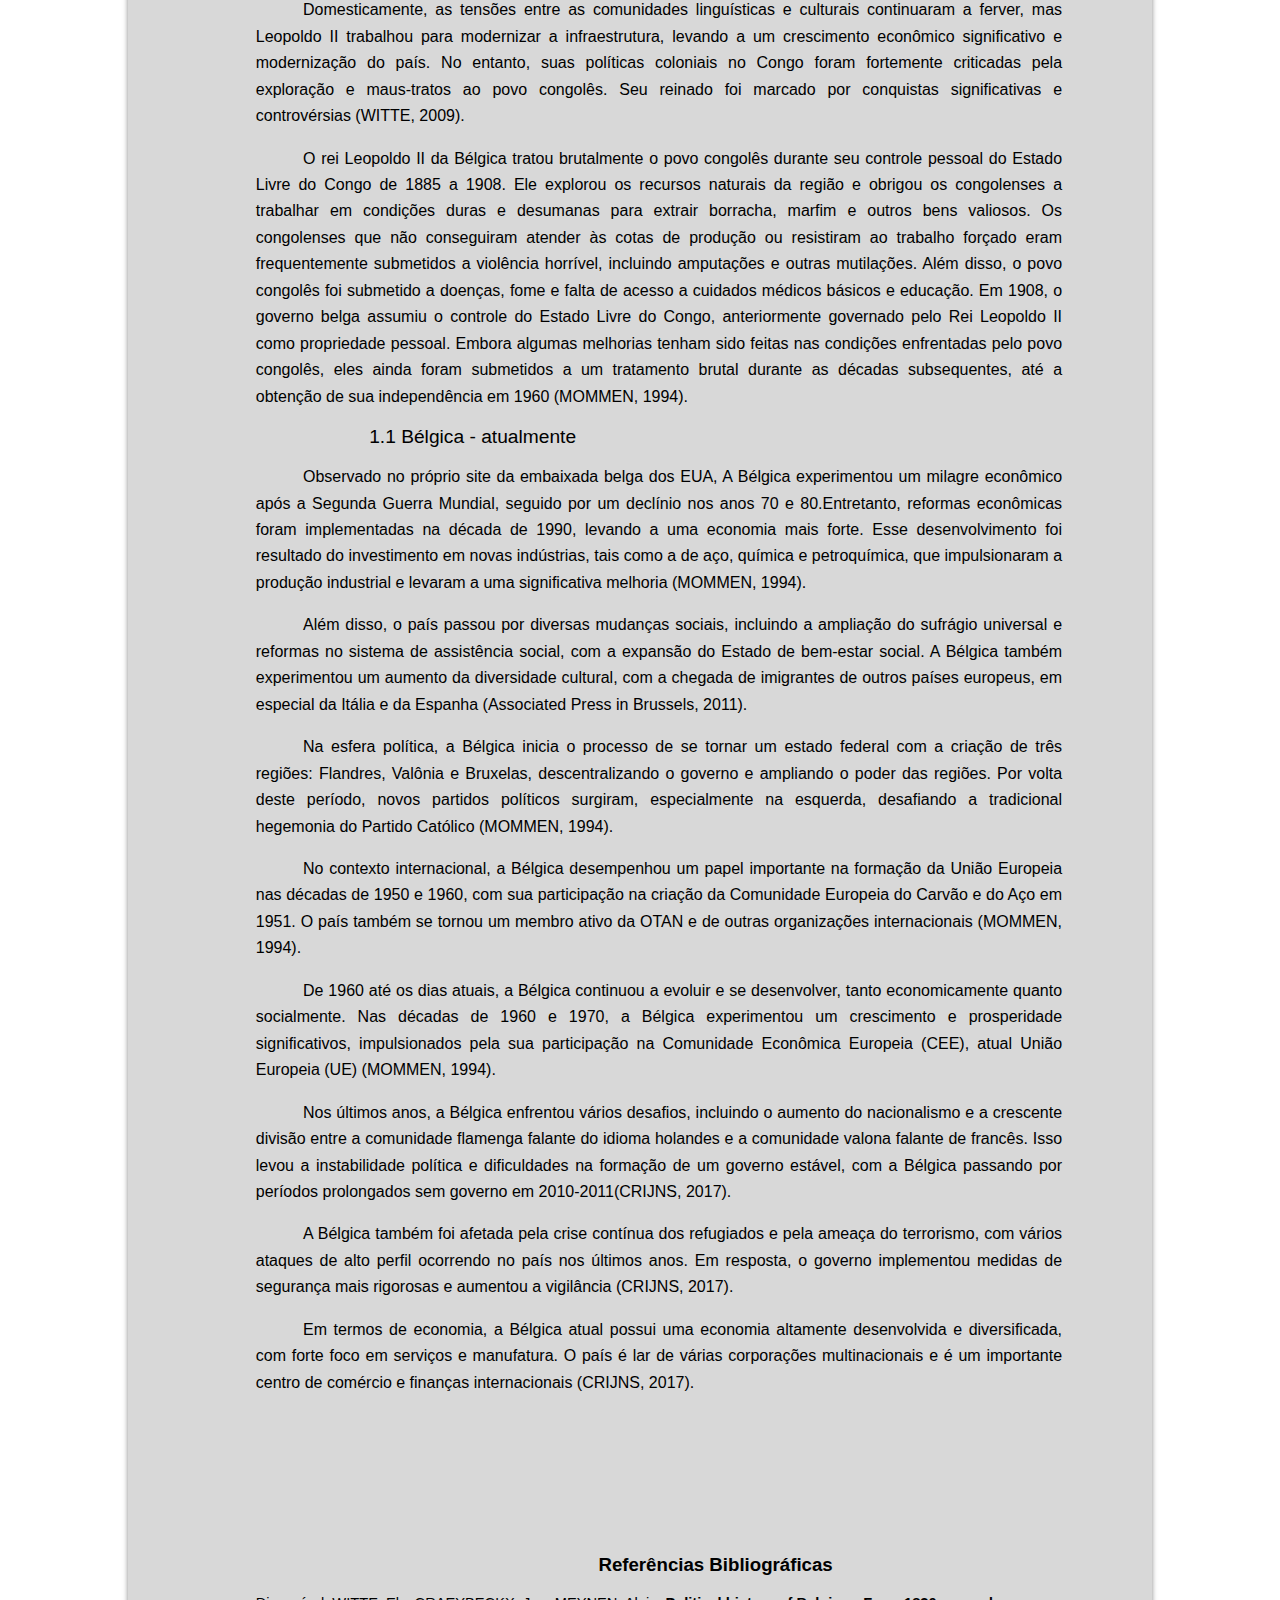
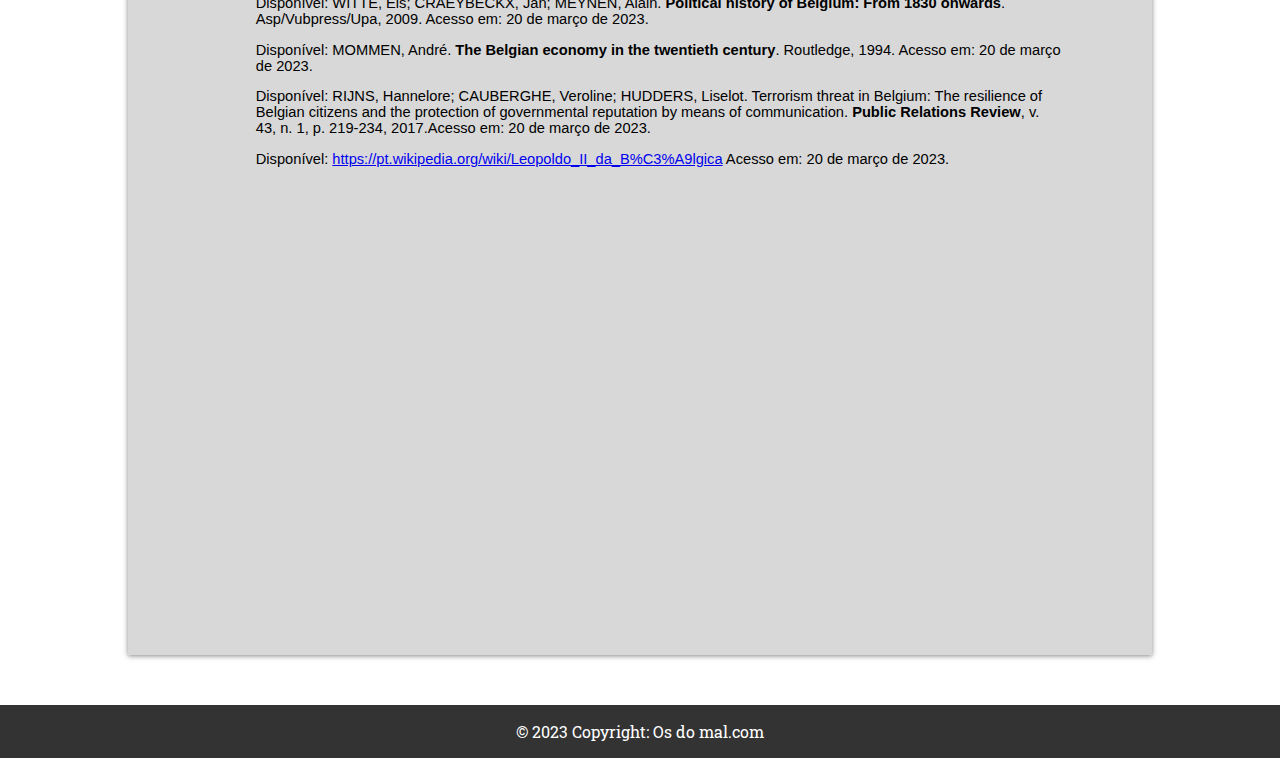
==== commit c926455c: "edit" ====
--- a/Belgica.html
+++ b/Belgica.html
@@ -83,8 +83,8 @@
       </nav>
     </header>
  
-      <main class="showcase">
-        <section class="bodytext">
+      <main class="bodytext">
+        <section class="showcase">
       <h1 class="titulo"> 1 Bélgica -  contexto histórico</h1>
     
       <p class="congo">Após obter a independência dos Países Baixos em 1830, a Bélgica tornou-se uma monarquia constitucional com Leopoldo I como seu primeiro rei. Nos primeiros anos de sua independência, a Bélgica concentrou-se em construir uma economia forte e estabilidade política, bem como em expandir suas fronteiras por meio de aquisições territoriais (WITTE, 2009).</p>
@@ -93,7 +93,7 @@
       <p class="imageTitle"> <b>Figura 1 - </b>Rei Leopoldo II</p>
       <div class="itemImg">
         <div class="fontImg">
-        <img src="images/belgLeopoldo.jpg" alt="" class="image">
+        <img src="images/belgLeopoldo.jpg" alt="Rei Leopoldo" class="image">
         <p class="imagemSubtitulo"> <b>Fonte:</b> Wikipedia (2023) </p>
       </div>
       </div>
@@ -110,14 +110,15 @@
       <p class="congo">Nos últimos anos, a Bélgica enfrentou vários desafios, incluindo o aumento do nacionalismo e a crescente divisão entre a comunidade flamenga falante do idioma holandes e a comunidade valona falante de francês. Isso levou a instabilidade política e dificuldades na formação de um governo estável, com a Bélgica passando por períodos prolongados sem governo em 2010-2011(CRIJNS, 2017).</p>
       <p class="congo">A Bélgica também foi afetada pela crise contínua dos refugiados e pela ameaça do terrorismo, com vários ataques de alto perfil ocorrendo no país nos últimos anos. Em resposta, o governo implementou medidas de segurança mais rigorosas e aumentou a vigilância (CRIJNS, 2017).</p>
       <p class="congo">Em termos de economia, a Bélgica atual possui uma economia altamente desenvolvida e diversificada, com forte foco em serviços e manufatura. O país é lar de várias corporações multinacionais e é um importante centro de comércio e finanças internacionais (CRIJNS, 2017).</p>
-      
+    </section><!-- end section.showcase -->
+    <section class="showcase">
       <h3 class="titulor">Referências Bibliográficas</h3>
       <p class="referencia"> Disponível: WITTE, Els; CRAEYBECKX, Jan; MEYNEN, Alain. <b>Political history of Belgium: From 1830 onwards</b>. Asp/Vubpress/Upa, 2009. Acesso em: 20 de março de 2023.</p>
       <p class="referencia"> Disponível: MOMMEN, André. <b>The Belgian economy in the twentieth century</b>. Routledge, 1994. Acesso em: 20 de março de 2023.</p>    
       <p class="referencia"> Disponível: RIJNS, Hannelore; CAUBERGHE, Veroline; HUDDERS, Liselot. Terrorism threat in Belgium: The resilience of Belgian citizens and the protection of governmental reputation by means of communication. <b>Public Relations Review</b>, v. 43, n. 1, p. 219-234, 2017.Acesso em: 20 de março de 2023.</p>
       <p class="referencia"> Disponível: <a href="https://pt.wikipedia.org/wiki/Leopoldo_II_da_B%C3%A9lgica"> https://pt.wikipedia.org/wiki/Leopoldo_II_da_B%C3%A9lgica</a> Acesso em: 20 de março de 2023.</p>
    
-    </section>
+    </section><!-- end section.showcase -->
     </main>
 
 
--- a/trabalho1.2.css
+++ b/trabalho1.2.css
@@ -4,7 +4,9 @@
   --shadow: 0 1px 5px rgba(104, 104, 104, 0.8);
   font-family: 'Roboto Slab', serif;
 }
-
+/*=======================================
+    FORMATAÇÃO  GERAIS
+======================================= */
 html {
   box-sizing: border-box;
 
@@ -32,6 +34,14 @@
   display: grid;
   gap: 20px;
 }
+
+
+
+
+/* ====================================
+  FORMATAÇÃO PRINCIPAL
+===================================== */
+
 
 .main-nav ul {
   display: grid;
@@ -261,6 +271,9 @@
   text-align: center;
 }
 
+/* ====================================
+  RESPANSIVIDADE
+===================================== */
 @media(max-width: 1286px) {
   .bodytext {
     margin-left: 10vw;
@@ -282,8 +295,14 @@
 
   .main-nav ul {
     grid-template-columns: 1fr;
-  }
-
+     text-align: center
+  }
+  .main-nav li a {
+    display: inline-block;
+    font-size: 50px;
+    margin-bottom: 10px;
+  
+  }
   .showcase {
     margin-left: 0.5vw;
     margin-right: 0.5vw;
@@ -304,36 +323,31 @@
 
   }
 
-.congo {
+.congo, .lista, .referencia {
+  font-size: 2.2rem;
+  line-height: 2.9rem;
+}
+
+.titulo {
+  font-size: 3rem;
+}
+
+.imageTitle {
   font-size: 1.8rem;
 }
 
-.lista {
-  font-size: 1.8rem;
-}
-
-.titulo {
-  font-size: 2rem;
-}
-
-.imageTitle {
-  font-size: 1.2rem;
-}
-
 .imagemSubtitulo {
-  font-size: 1.2rem;
+  font-size: 1.6rem;
 }
 
 .titulor {
-  font-size: 2rem;
-}
-
-.referencia {
-  font-size: 1.4rem
-}
+  font-size: 2.8rem;
+}
+
+
 
 .subtitulo {
-  font-size: 2.2rem;
+  font-size: 2.9rem;
 }
  
 }